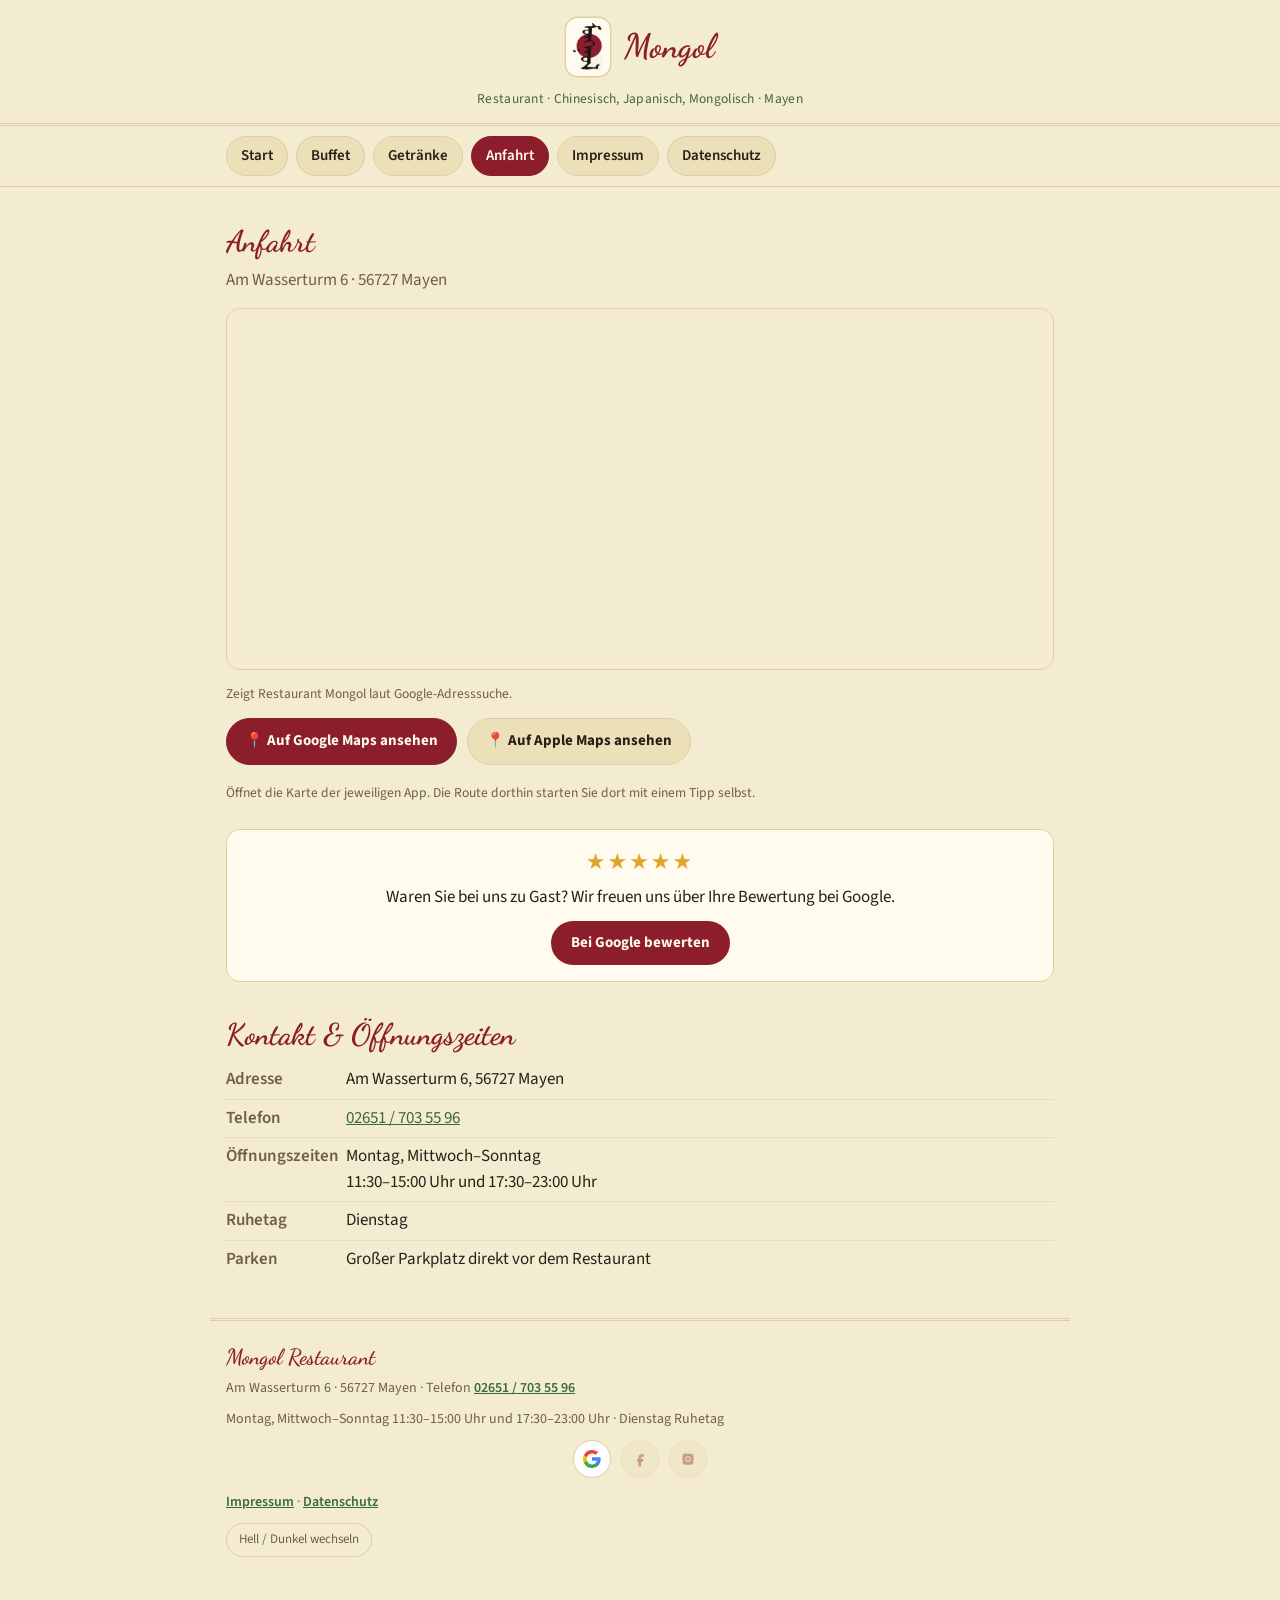
==== mongol-website (1)/anfahrt.html @ eb116077 "Add files via upload" ====
<!DOCTYPE html>
<html lang="de">
<head>
<meta charset="utf-8">
<meta name="viewport" content="width=device-width, initial-scale=1">
<title>Anfahrt – Restaurant Mongol, Mayen</title>
<meta name="description" content="So finden Sie das Restaurant Mongol in Mayen: Adresse, Karte und Routenplaner für Google Maps und Apple Maps.">
<meta property="og:type" content="website">
<meta property="og:title" content="Anfahrt – Restaurant Mongol, Mayen">
<meta property="og:description" content="So finden Sie das Restaurant Mongol in Mayen: Adresse, Karte und Routenplaner für Google Maps und Apple Maps.">
<meta property="og:image" content="assets/favicon.png">
<meta name="twitter:card" content="summary">
<link rel="icon" type="image/png" href="assets/favicon.png">
<link rel="apple-touch-icon" href="assets/favicon.png">
<link rel="stylesheet" href="assets/fonts.css">
<link rel="stylesheet" href="assets/site.css">
</head>
<body>

<header class="site">
  <a class="brand" href="index.html">
    <img class="logo" alt="Mongol Logo" src="assets/logo.png">
    <span class="name script">Mongol</span>
  </a>
  <p class="brand-sub">Restaurant · Chinesisch, Japanisch, Mongolisch · Mayen</p>
</header>

<nav class="mainnav" aria-label="Hauptnavigation">
  <div class="nav-scroll">
    <a href="index.html">Start</a>
    <a href="buffet.html">Buffet</a>
    <a href="karte.html">Getränke</a>
    <a href="anfahrt.html" aria-current="page">Anfahrt</a>
    <a href="impressum.html">Impressum</a>
    <a href="datenschutz.html">Datenschutz</a>
  </div>
</nav>

<main>

  <h1 class="section-title script" style="margin-top:24px;">Anfahrt</h1>
  <p class="section-sub">Am Wasserturm 6 · 56727 Mayen</p>

  <div class="map-embed">
    <iframe
      title="Karte: Restaurant Mongol, Am Wasserturm 6, 56727 Mayen"
      src="https://www.google.com/maps?q=Restaurant+Mongol,+Am+Wasserturm+6,+56727+Mayen&amp;output=embed"
      loading="lazy"></iframe>
  </div>
  <p style="color:var(--muted); font-size:13.5px; margin:6px 0 0;">
    Zeigt Restaurant Mongol laut Google-Adresssuche.
  </p>

  <div class="map-buttons">
    <a class="primary" href="https://maps.app.goo.gl/hipyL1oiq2QSUWmA8?g_st=ic" target="_blank" rel="noopener">
      📍 Auf Google Maps ansehen
    </a>
    <a href="https://maps.apple/p/yxQd0tk~rtLChg" target="_blank" rel="noopener">
      📍 Auf Apple Maps ansehen
    </a>
  </div>
  <p style="color:var(--muted); font-size:13.5px; margin:-8px 0 26px;">
    Öffnet die Karte der jeweiligen App. Die Route dorthin starten Sie dort mit einem Tipp selbst.
  </p>

  <div class="review-box" id="bewertung">
    <div class="stars">★★★★★</div>
    <p style="margin:6px 0 0;">Waren Sie bei uns zu Gast? Wir freuen uns über Ihre Bewertung bei Google.</p>
    <a class="cta" style="margin-top:10px;" href="https://maps.app.goo.gl/hipyL1oiq2QSUWmA8?g_st=ic" target="_blank" rel="noopener">Bei Google bewerten</a>
  </div>

  <h2 class="section-title script">Kontakt &amp; Öffnungszeiten</h2>
  <ul class="info-list">
    <li><span class="k">Adresse</span><span>Am Wasserturm 6, 56727 Mayen</span></li>
    <li><span class="k">Telefon</span><span><a href="tel:+4926517035596">02651 / 703 55 96</a></span></li>
    <li><span class="k">Öffnungszeiten</span><span>Montag, Mittwoch–Sonntag<br>11:30–15:00 Uhr und 17:30–23:00 Uhr</span></li>
    <li><span class="k">Ruhetag</span><span>Dienstag</span></li>
    <li><span class="k">Parken</span><span>Großer Parkplatz direkt vor dem Restaurant</span></li>
  </ul>

</main>

<footer class="site">
  <h4 class="script">Mongol Restaurant</h4>
  <p>Am Wasserturm 6 · 56727 Mayen · Telefon <a href="tel:+4926517035596">02651 / 703 55 96</a></p>
  <p>Montag, Mittwoch–Sonntag 11:30–15:00 Uhr und 17:30–23:00 Uhr · Dienstag Ruhetag</p>
    <div class="social-row">
    <a class="social-ico google-ico" href="https://maps.app.goo.gl/hipyL1oiq2QSUWmA8?g_st=ic" target="_blank" rel="noopener" aria-label="Google Bewertungen" title="Bei Google bewerten / ansehen">
      <svg viewBox="0 0 18 18" aria-hidden="true"><path fill="#4285F4" d="M17.64 9.2c0-.637-.057-1.251-.164-1.84H9v3.481h4.844a4.14 4.14 0 0 1-1.796 2.716v2.259h2.908c1.702-1.567 2.684-3.875 2.684-6.615z"/><path fill="#34A853" d="M9 18c2.43 0 4.467-.806 5.956-2.184l-2.908-2.259c-.806.54-1.837.86-3.048.86-2.344 0-4.328-1.584-5.036-3.711H.957v2.332A8.997 8.997 0 0 0 9 18z"/><path fill="#FBBC05" d="M3.964 10.706A5.41 5.41 0 0 1 3.682 9c0-.593.102-1.17.282-1.706V4.962H.957A8.996 8.996 0 0 0 0 9c0 1.452.348 2.827.957 4.038l3.007-2.332z"/><path fill="#EA4335" d="M9 3.58c1.321 0 2.508.454 3.44 1.345l2.582-2.58C13.463.891 11.426 0 9 0A8.997 8.997 0 0 0 .957 4.962L3.964 7.294C4.672 5.167 6.656 3.58 9 3.58z"/></svg>
    </a>
    <span class="social-ico placeholder" aria-label="Facebook folgt" title="Facebook-Seite folgt in Kürze">
      <svg viewBox="0 0 24 24" aria-hidden="true"><path d="M14 9h3V5.5h-3C11.79 5.5 10 7.29 10 9.5V12H8v3.5h2V22h3.5v-6.5H16l.5-3.5h-3V9.7c0-.47.33-.7.5-.7Z"/></svg>
    </span>
    <span class="social-ico placeholder" aria-label="Instagram folgt" title="Instagram folgt später">
      <svg viewBox="0 0 24 24" aria-hidden="true"><path d="M12 8.2a3.8 3.8 0 1 0 0 7.6 3.8 3.8 0 0 0 0-7.6Zm0 6.3a2.5 2.5 0 1 1 0-5 2.5 2.5 0 0 1 0 5Zm4.9-6.45a.9.9 0 1 1-1.8 0 .9.9 0 0 1 1.8 0ZM12 4.9c2.4 0 2.68.01 3.63.05.87.04 1.34.19 1.65.31.42.16.71.36 1.02.67.31.31.51.6.67 1.02.12.31.27.78.31 1.65.04.95.05 1.23.05 3.63s-.01 2.68-.05 3.63c-.04.87-.19 1.34-.31 1.65-.16.42-.36.71-.67 1.02-.31.31-.6.51-1.02.67-.31.12-.78.27-1.65.31-.95.04-1.23.05-3.63.05s-2.68-.01-3.63-.05c-.87-.04-1.34-.19-1.65-.31a2.75 2.75 0 0 1-1.02-.67 2.75 2.75 0 0 1-.67-1.02c-.12-.31-.27-.78-.31-1.65C4.68 14.68 4.7 14.4 4.7 12s.01-2.68.05-3.63c.04-.87.19-1.34.31-1.65.16-.42.36-.71.67-1.02.31-.31.6-.51 1.02-.67.31-.12.78-.27 1.65-.31C9.32 4.91 9.6 4.9 12 4.9Z"/></svg>
    </span>
  </div>
  <p class="legal-links"><a href="impressum.html">Impressum</a> · <a href="datenschutz.html">Datenschutz</a></p>
  <button class="theme-btn" id="themeBtn" type="button">Hell / Dunkel wechseln</button>
</footer>

<script src="assets/site.js"></script>
</body>
</html>
---- mongol-website (1)/assets/fonts.css ----
/* Schriften sind direkt in der Datei eingebettet – es wird nichts von Google geladen */
  @font-face { font-family: "Dancing Script"; font-style: normal; font-weight: 400 700; font-display: swap;
    src: url([data-uri]) format("woff2"); }
  @font-face { font-family: "Source Sans 3"; font-style: normal; font-weight: 200 900; font-display: swap;
    src: url([data-uri]) format("woff2"); }
  @font-face { font-family: "Source Sans 3"; font-style: italic; font-weight: 200 900; font-display: swap;
    src: url([data-uri]) format("woff2"); }
---- mongol-website (1)/assets/site.css ----
:root {
  --bg: #f4ecd0;
  --card: #fffbee;
  --ink: #2a1f17;
  --muted: #6d5f4e;
  --line: #dccfa6;
  --red: #8c1d2b;
  --green: #3b6a3a;
  --chip: #ebe0b8;
  --panel: #8c1d2b;
  --panel-ink: #fffbee;
  --panel-gold: #f1d98f;
}
@media (prefers-color-scheme: dark) {
  :root:not([data-theme="light"]) {
    --bg: #1c1512; --card: #261d18; --ink: #f2e7cf; --muted: #b5a68f;
    --line: #43352c; --red: #cf6a52; --green: #8fbf85; --chip: #33271f;
    --panel: #4a1219; --panel-ink: #f2e7cf; --panel-gold: #e3b563;
  }
}
:root[data-theme="dark"] {
  --bg: #1c1512; --card: #261d18; --ink: #f2e7cf; --muted: #b5a68f;
  --line: #43352c; --red: #cf6a52; --green: #8fbf85; --chip: #33271f;
  --panel: #4a1219; --panel-ink: #f2e7cf; --panel-gold: #e3b563;
}

* { box-sizing: border-box; }
html { scroll-behavior: smooth; }
@media (prefers-reduced-motion: reduce) { html { scroll-behavior: auto; } }
body {
  margin: 0; background: var(--bg); color: var(--ink);
  font-family: "Source Sans 3", system-ui, -apple-system, "Segoe UI", Roboto, sans-serif;
  font-size: 17px; line-height: 1.5; -webkit-text-size-adjust: 100%;
}
.script { font-family: "Dancing Script", "Segoe Script", "Brush Script MT", cursive; }
img { max-width: 100%; display: block; }
a { color: var(--green); }
:focus-visible { outline: 3px solid var(--green); outline-offset: 2px; }

/* Kopf & Navigation */
header.site {
  padding: 18px 20px 14px; text-align: center;
  border-bottom: 3px double var(--line);
}
.brand { display: inline-flex; align-items: center; gap: 14px; color: var(--red); text-decoration: none; }
.brand .logo {
  height: 58px; width: auto; flex: none; background: #fffbee;
  border-radius: 12px; padding: 5px 7px; box-shadow: 0 0 0 1.5px var(--line);
}
.brand .name { font-size: 34px; line-height: 1; font-weight: 700; }
.brand-sub { margin: 4px 0 0; color: var(--green); font-size: 13.5px; letter-spacing: .02em; }

nav.mainnav {
  position: sticky; top: 0; z-index: 10;
  background: var(--bg); border-bottom: 1px solid var(--line);
  padding: 10px 0;
}
.nav-scroll {
  display: flex; gap: 8px; overflow-x: auto; padding: 0 16px;
  scrollbar-width: none; max-width: 860px; margin: 0 auto;
}
.nav-scroll::-webkit-scrollbar { display: none; }
.nav-scroll a {
  flex: none; font-weight: 600; font-size: 15px; padding: 8px 14px;
  border-radius: 999px; border: 1px solid var(--line); background: var(--chip);
  color: var(--ink); text-decoration: none; white-space: nowrap;
}
.nav-scroll a[aria-current="page"] { background: var(--red); color: var(--panel-ink); border-color: var(--red); }

main { max-width: 860px; margin: 0 auto; padding: 8px 16px 40px; }

footer.site {
  max-width: 860px; margin: 0 auto; padding: 20px 16px 48px;
  border-top: 3px double var(--line); color: var(--muted); font-size: 14px;
}
footer.site h4 { margin: 0 0 4px; color: var(--red); font-size: 22px; font-weight: 600; }
footer.site p { margin: 0 0 10px; }
footer.site a { font-weight: 600; }
.legal-links { margin: 0 0 10px; }
.theme-btn {
  font: inherit; font-size: 13px; color: var(--muted); background: none;
  border: 1px solid var(--line); border-radius: 999px; padding: 6px 12px; cursor: pointer;
}

/* Legal-Seiten (Impressum/Datenschutz) */
.legal-page h1 { color: var(--red); font-size: 34px; margin: 20px 0 6px; }
.legal-page h3 { margin: 18px 0 4px; font-size: 17px; color: var(--green); }
.legal-page p { margin: 0 0 8px; }
mark.todo { background: #ffe08a; color: #2a1f17; padding: 0 5px; border-radius: 4px; font-weight: 600; }

/* Startseite */
.hero {
  position: relative; border-radius: 16px; overflow: hidden; margin: 18px 0 26px;
  min-height: 220px; display: flex; flex-direction: column; justify-content: flex-end;
  background-image: linear-gradient(to top, rgba(26,10,13,.82), rgba(26,10,13,.15) 60%), url('img/hero.jpg');
  background-size: cover; background-position: center 40%;
}
.hero .hero-text { position: relative; z-index: 1; padding: 20px; color: var(--panel-ink); }
.hero .hero-text h1 { margin: 0; font-size: 34px; font-weight: 700; line-height: 1.1; text-shadow: 0 2px 10px rgba(0,0,0,.35); }
.hero .hero-text p { margin: 6px 0 0; font-size: 16px; opacity: .97; text-shadow: 0 1px 6px rgba(0,0,0,.35); }
.hero .placeholder-note {
  position: absolute; top: 10px; left: 10px; right: 10px;
  color: rgba(255,255,255,.5); font-size: 12px; text-align: center; padding: 4px;
}

.quickfacts { display: grid; gap: 12px; grid-template-columns: 1fr; margin: 0 0 30px; }
@media (min-width: 640px) { .quickfacts { grid-template-columns: 1fr 1fr; } }
.qcard {
  background: var(--card); border: 1px solid var(--line); border-radius: 14px; padding: 16px 18px;
}
.qcard h3 { margin: 0 0 6px; color: var(--green); font-size: 20px; }
.qcard p { margin: 0 0 4px; }
.qcard a.cta {
  display: inline-block; margin-top: 8px; padding: 9px 16px; border-radius: 999px;
  background: var(--red); color: var(--panel-ink); font-weight: 700; text-decoration: none; font-size: 14px;
}
.cta {
  display: inline-block; padding: 11px 20px; border-radius: 999px;
  background: var(--red); color: var(--panel-ink) !important; font-weight: 700; text-decoration: none; font-size: 15px;
}
.cta.alt { background: var(--green); }
.cta:focus-visible { outline: 3px solid var(--green); outline-offset: 2px; }

.section-title { color: var(--red); font-size: 30px; font-weight: 700; margin: 30px 0 4px; }
.section-sub { color: var(--muted); margin: 0 0 14px; }

.gallery {
  display: grid; grid-template-columns: repeat(3, 1fr); gap: 8px; margin: 0 0 30px;
}
.gallery .ph {
  aspect-ratio: 1; border-radius: 10px; width: 100%; height: 100%;
  object-fit: cover; display: block; background: var(--chip);
}

/* Anfahrt */
.map-embed {
  width: 100%; aspect-ratio: 4/3; border-radius: 14px; overflow: hidden;
  border: 1px solid var(--line); margin: 14px 0;
}
@media (min-width: 640px) { .map-embed { aspect-ratio: 16/7; } }
.map-embed iframe { width: 100%; height: 100%; border: 0; }
.map-buttons { display: flex; gap: 10px; flex-wrap: wrap; margin: 14px 0 26px; }
.map-buttons a {
  display: inline-flex; align-items: center; gap: 8px; padding: 11px 18px; border-radius: 999px;
  font-weight: 700; text-decoration: none; font-size: 15px; border: 1.5px solid var(--line);
  background: var(--chip); color: var(--ink);
}
.map-buttons a.primary { background: var(--red); color: var(--panel-ink); border-color: var(--red); }

.info-list { list-style: none; margin: 0; padding: 0; }
.info-list li { display: flex; gap: 10px; padding: 6px 0; border-bottom: 1px dotted var(--line); }
.info-list li:last-child { border-bottom: 0; }
.info-list .k { flex: none; width: 110px; color: var(--muted); font-weight: 600; }

/* Buffet-Seite */
.panels { display: grid; gap: 14px; margin: 16px 0 0; }
@media (min-width: 640px) { .panels { grid-template-columns: 1fr 1fr; } }
.panel { background: var(--panel); color: var(--panel-ink); border-radius: 14px; padding: 18px 18px 14px; }
.panel h3 { margin: 0; font-size: 28px; font-weight: 700; color: var(--panel-gold); line-height: 1.1; }
.panel .what { margin: 6px 0 0; font-weight: 600; }
.panel .when { margin: 6px 0 12px; font-size: 15px; opacity: .92; }
.panel .row { display: flex; justify-content: space-between; align-items: baseline; gap: 12px; border-top: 1px solid rgba(255,251,238,.3); padding: 8px 0 2px; }
.panel .row .who { font-size: 16px; }
.panel .row .amt { font-size: 26px; font-weight: 700; font-variant-numeric: tabular-nums; }
.panel-note { margin: 14px 0 30px; text-align: center; color: var(--muted); font-size: 15px; }

ol.steps { list-style: none; margin: 14px 0 0; padding: 0; counter-reset: s; }
ol.steps li { counter-increment: s; position: relative; padding: 0 0 18px 50px; }
ol.steps li::before {
  content: counter(s); position: absolute; left: 0; top: 0; width: 34px; height: 34px; border-radius: 50%;
  background: var(--red); color: var(--panel-ink); display: grid; place-items: center; font-weight: 700;
}
ol.steps li:not(:last-child)::after {
  content: ""; position: absolute; left: 16px; top: 38px; bottom: 4px; width: 2px; background: var(--line);
}
ol.steps .hint { display: block; margin-top: 3px; color: var(--green); font-style: italic; font-size: 15px; }

.review-box {
  background: var(--card); border: 1px solid var(--line); border-radius: 14px;
  padding: 16px 18px; margin: 14px 0 26px; text-align: center;
}
.review-box .stars { font-size: 22px; letter-spacing: 2px; color: #e0a52c; }

/* Abschnitts-Ornament unter Überschriften */
.section-title { position: relative; scroll-margin-top: 76px; }
.section-flourish { display: flex; align-items: center; gap: 10px; margin: 4px 0 16px; }
.section-flourish::before, .section-flourish::after {
  content: ""; flex: 1; height: 1px; background: var(--line);
}
.section-flourish span { color: var(--green); font-size: 13px; }

/* Warum Mongol – Highlights */
.highlights {
  display: grid; grid-template-columns: repeat(3, 1fr); gap: 10px; margin: 18px 0 8px;
}
.highlight {
  background: var(--card); border: 1px solid var(--line); border-radius: 14px;
  padding: 16px 10px; text-align: center; text-decoration: none; color: inherit;
  display: block; transition: transform .15s, box-shadow .15s, border-color .15s;
}
.highlight:hover, .highlight:focus-visible {
  border-color: var(--red); box-shadow: 0 4px 14px rgba(0,0,0,.1); transform: translateY(-2px);
}
.highlight .ic { font-size: 26px; line-height: 1; margin-bottom: 6px; }
.highlight .t { font-weight: 700; font-size: 13.5px; color: var(--ink); }
.highlight .d { font-size: 12px; color: var(--muted); margin-top: 2px; }
@media (max-width: 480px) { .highlight .d { display: none; } }

/* Bewertungs-Teaser */
.rating-teaser {
  display: flex; align-items: center; gap: 10px; justify-content: center;
  margin: 4px 0 28px; padding: 10px 14px; border-radius: 999px;
  background: var(--chip); font-size: 14px; text-decoration: none; color: var(--ink);
  flex-wrap: wrap; text-align: center;
}
.rating-teaser .stars { color: #e0a52c; letter-spacing: 1px; }
.rating-teaser strong { color: var(--red); }

/* Hero-Badge statt zentriertem Platzhaltertext */
.hero { justify-content: flex-end; }
.hero .ph-badge {
  position: absolute; top: 12px; right: 12px;
  background: rgba(0,0,0,.35); color: rgba(255,255,255,.85);
  font-size: 11.5px; padding: 5px 10px; border-radius: 999px;
  backdrop-filter: blur(2px);
}
/* Schwebender Anruf-Knopf (nur schmale Bildschirme) */
.call-fab {
  display: none; position: fixed; right: 16px; bottom: 16px; z-index: 20;
  align-items: center; gap: 8px; padding: 13px 18px; border-radius: 999px;
  background: var(--red); color: var(--panel-ink); text-decoration: none;
  font-weight: 700; font-size: 14px; box-shadow: 0 6px 18px rgba(0,0,0,.28);
}
@media (max-width: 640px) { .call-fab { display: inline-flex; } }

/* Nach-oben-Knopf (auf langen Seiten wie der Getränkekarte) */
.top-fab {
  display: none; position: fixed; right: 16px; bottom: 16px; z-index: 20;
  align-items: center; justify-content: center; width: 46px; height: 46px; border-radius: 50%;
  background: var(--card); color: var(--red); border: 1.5px solid var(--line);
  font-size: 20px; text-decoration: none; box-shadow: 0 6px 16px rgba(0,0,0,.2);
}
.top-fab.show { display: flex; }

/* Social-Icons in der Fußzeile */
.social-row { display: flex; gap: 10px; justify-content: center; margin: 4px 0 14px; }
.social-ico {
  width: 38px; height: 38px; border-radius: 50%; display: flex; align-items: center; justify-content: center;
  background: var(--chip); border: 1px solid var(--line); color: var(--red); font-weight: 700; font-size: 16px;
  text-decoration: none; flex: none;
}
.social-ico svg { width: 18px; height: 18px; fill: currentColor; }
.social-ico:not(.placeholder):hover { background: var(--red); color: var(--panel-ink); }
.social-ico.google-ico { background: #fff; }
.social-ico.google-ico:hover { background: #fff; box-shadow: 0 0 0 2px var(--red); }
.social-ico.placeholder { opacity: .4; cursor: default; }

/* Bilder-Karussell (Einblicke) */
.carousel-wrap { margin: 0 0 8px; }
.carousel {
  display: flex; gap: 10px; overflow-x: auto; scroll-snap-type: x mandatory;
  scrollbar-width: none; -webkit-overflow-scrolling: touch; padding-bottom: 2px;
}
.carousel::-webkit-scrollbar { display: none; }
.carousel-item {
  flex: 0 0 74%; scroll-snap-align: start; aspect-ratio: 1;
  border-radius: 14px; overflow: hidden; background: var(--chip);
}
@media (min-width: 560px) { .carousel-item { flex-basis: 47%; } }
@media (min-width: 860px) { .carousel-item { flex-basis: 31.7%; } }
.carousel-item img { width: 100%; height: 100%; object-fit: cover; display: block; }
.carousel-dots { display: flex; gap: 7px; justify-content: center; margin: 12px 0 30px; }
.carousel-dots button {
  width: 8px; height: 8px; border-radius: 50%; background: var(--line);
  border: 0; padding: 0; cursor: pointer;
}
.carousel-dots button.active { background: var(--red); width: 20px; border-radius: 5px; transition: width .2s; }
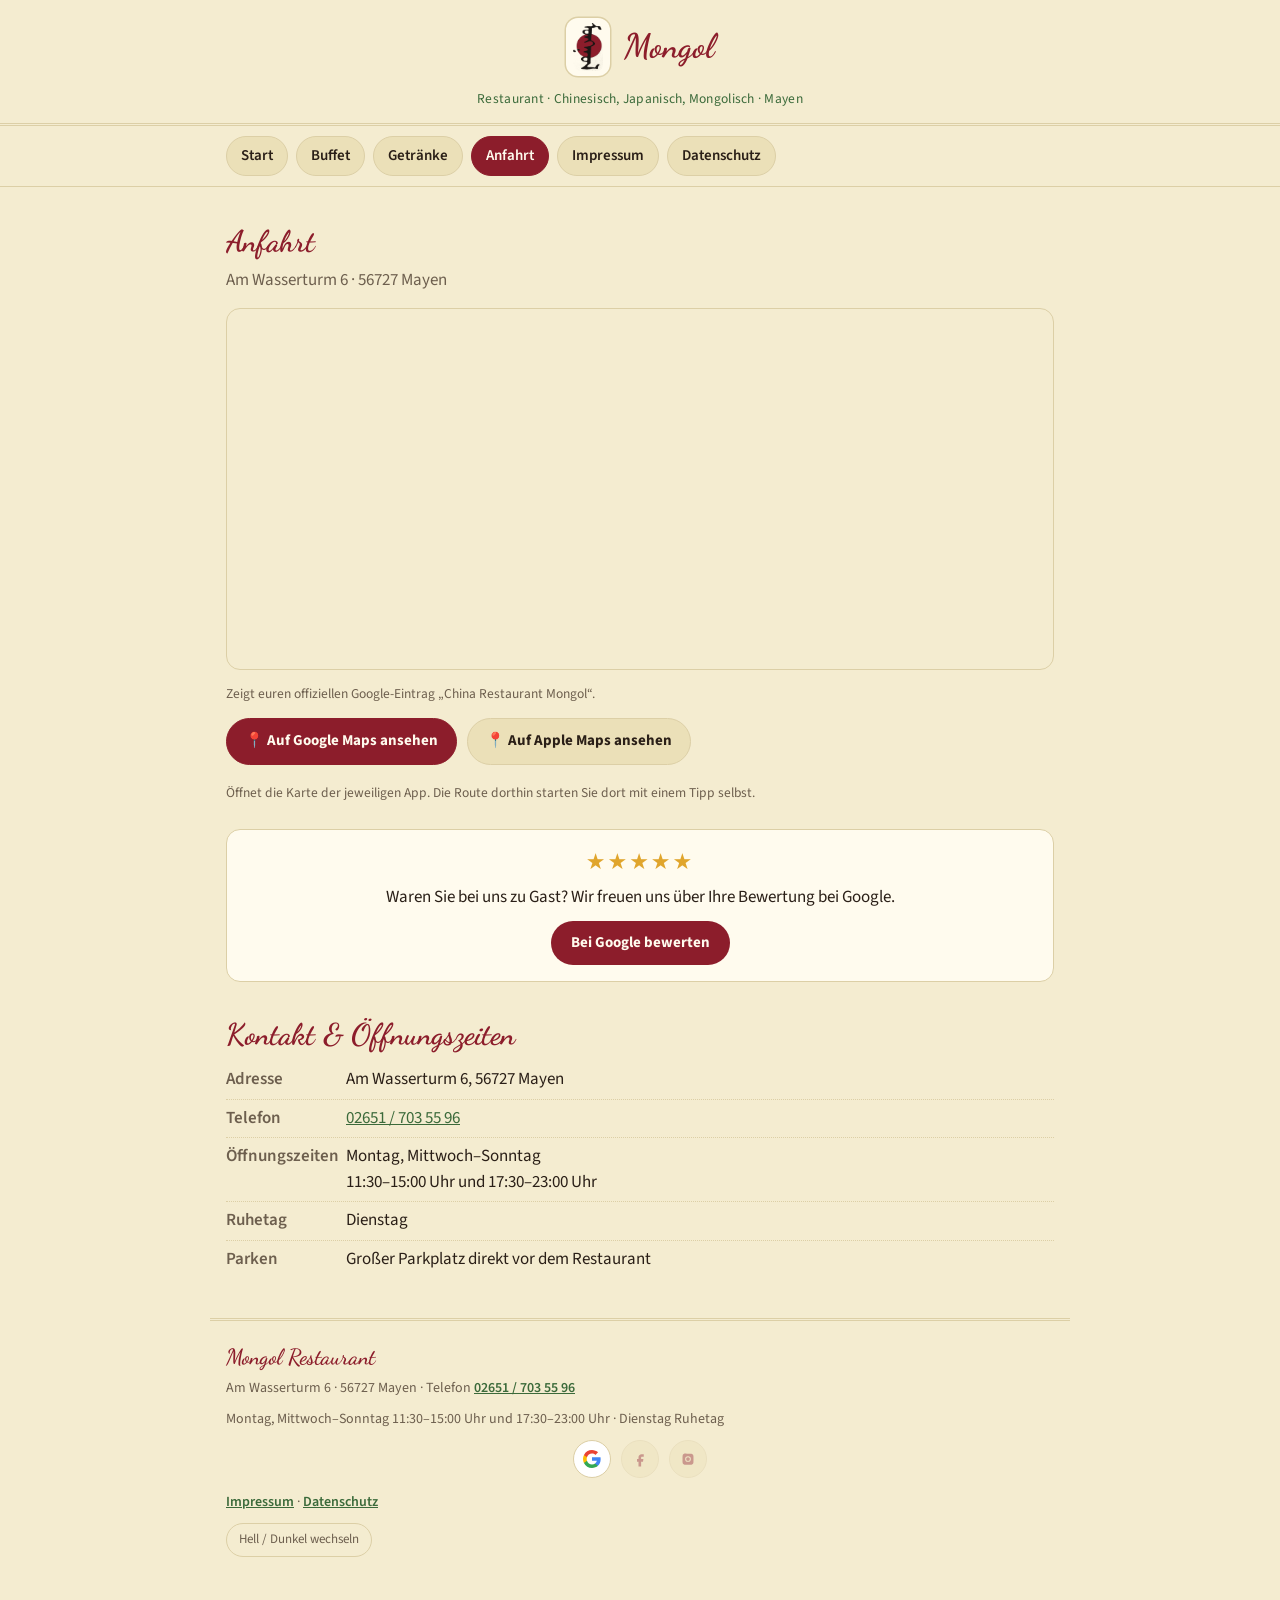
==== commit 2e9dd562: "Update anfahrt.html" ====
--- a/mongol-website (1)/anfahrt.html
+++ b/mongol-website (1)/anfahrt.html
@@ -42,14 +42,16 @@
   <p class="section-sub">Am Wasserturm 6 · 56727 Mayen</p>
 
   <div class="map-embed">
-    <iframe
-      title="Karte: Restaurant Mongol, Am Wasserturm 6, 56727 Mayen"
-      src="https://www.google.com/maps?q=Restaurant+Mongol,+Am+Wasserturm+6,+56727+Mayen&amp;output=embed"
-      loading="lazy"></iframe>
-  </div>
-  <p style="color:var(--muted); font-size:13.5px; margin:6px 0 0;">
-    Zeigt Restaurant Mongol laut Google-Adresssuche.
-  </p>
+  <iframe
+    title="Karte: Restaurant Mongol, Am Wasserturm 6, 56727 Mayen"
+    src="https://www.google.com/maps/embed?pb=!1m18!1m12!1m3!1d2547.0587640659674!2d7.245859!3d50.3281549!2m3!1f0!2f0!3f0!3m2!1i1024!2i768!4f13.1!3m3!1m2!1s0x47be5b77c6a156eb%3A0x202de400e2c5706a!2sChina%20Restaurant%20%22Mongol%22!5e0!3m2!1sde!2sde!4v1790324686612!5m2!1sde!2sde"
+    referrerpolicy="strict-origin-when-cross-origin"
+    allowfullscreen
+    loading="lazy"></iframe>
+</div>
+<p style="color:var(--muted); font-size:13.5px; margin:6px 0 0;">
+  Zeigt euren offiziellen Google-Eintrag „China Restaurant Mongol“.
+</p>
 
   <div class="map-buttons">
     <a class="primary" href="https://maps.app.goo.gl/hipyL1oiq2QSUWmA8?g_st=ic" target="_blank" rel="noopener">
@@ -66,7 +68,7 @@
   <div class="review-box" id="bewertung">
     <div class="stars">★★★★★</div>
     <p style="margin:6px 0 0;">Waren Sie bei uns zu Gast? Wir freuen uns über Ihre Bewertung bei Google.</p>
-    <a class="cta" style="margin-top:10px;" href="https://maps.app.goo.gl/hipyL1oiq2QSUWmA8?g_st=ic" target="_blank" rel="noopener">Bei Google bewerten</a>
+    <a class="cta" style="margin-top:10px;" href="https://search.google.com/local/writereview?placeid=ChIJ61ahxndbvkcRanDF4gDkLSA" target="_blank" rel="noopener">Bei Google bewerten</a>
   </div>
 
   <h2 class="section-title script">Kontakt &amp; Öffnungszeiten</h2>
